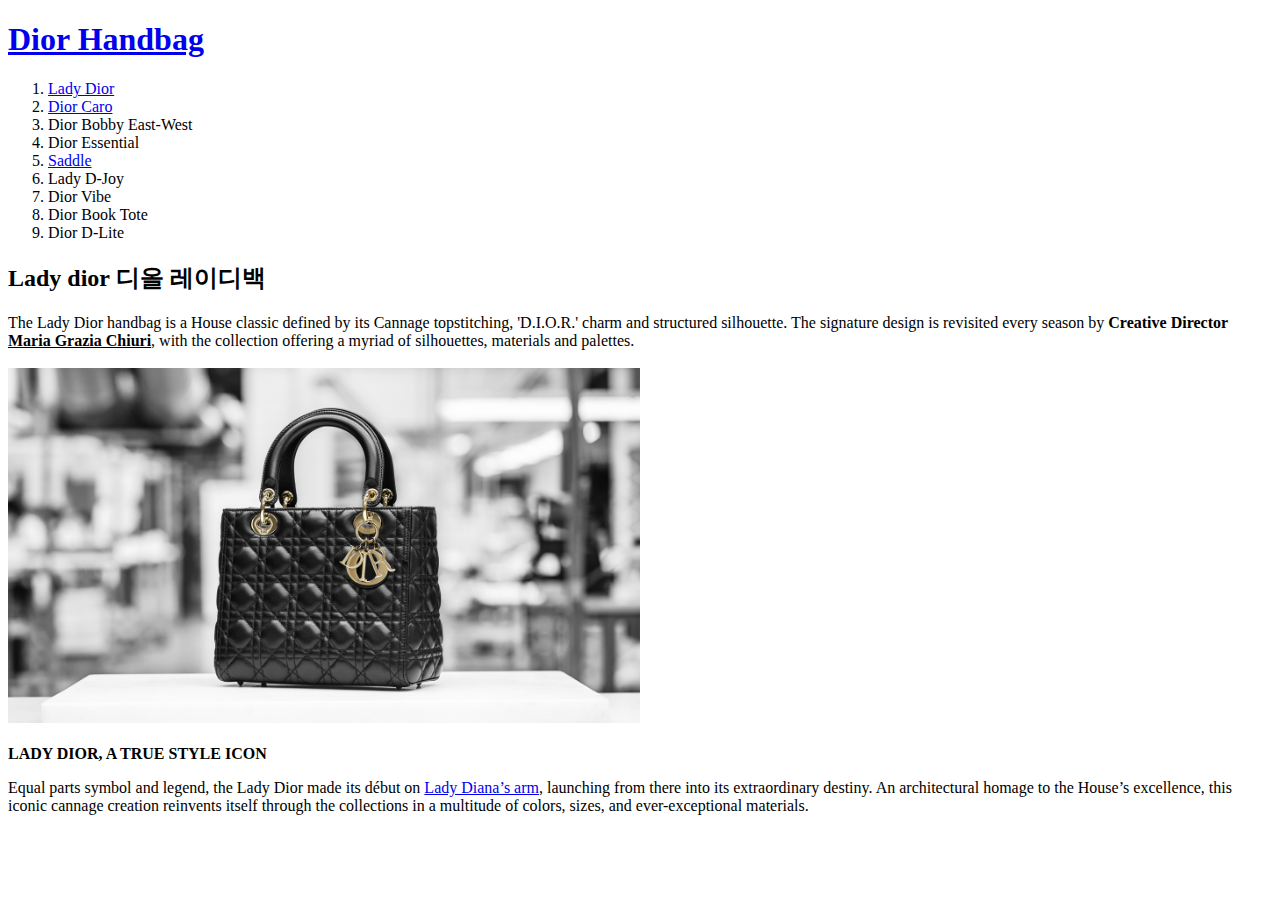
==== 1.html @ 68bc1161 "처음 만들어본 웹사이트" ====
<!doctype html>
<html>
<head>
<title>Dior-Bag-Lady Dior</title>
<meta charset="utf-8">
</head>
<body>
<h1><a href="index.html">Dior Handbag</a></h1>
<ol>
  <li><a href="1.html">Lady Dior</a></li>
  <li><a href="2.html">Dior Caro</a></li>
  <li>Dior Bobby East-West</li>
  <li>Dior Essential</li>
  <li><a href="3.html">Saddle</a></li>
  <li>Lady D-Joy</li>
  <li>Dior Vibe</li>
  <li>Dior Book Tote</li>
  <li>Dior D-Lite</li>
</ol>
<h2>Lady dior 디올 레이디백</h2>
The Lady Dior handbag is a House classic defined by its Cannage topstitching, 'D.I.O.R.' charm and structured silhouette. The signature design is revisited every season by <strong>Creative Director <u>Maria Grazia Chiuri</u></strong>, with the collection offering a myriad of silhouettes, materials and palettes.<br><br>
<img src="diorlady.jpg" width="50%"><br>
<br><strong>LADY DIOR, A TRUE STYLE ICON</strong><br>
<p>Equal parts symbol and legend, the Lady Dior made its début on <a href="https://www.lifestyleasia.com/kl/style/fashion/the-story-behind-princess-of-wales-lady-diana-and-the-lady-dior-handbag/" target="_blank" title="The story behind her favourite iconic handbag">Lady Diana’s arm</a>, launching from there into its extraordinary destiny. An architectural homage to the House’s excellence, this iconic cannage creation reinvents itself through the collections in a multitude of colors, sizes, and ever-exceptional materials.</p>
</body>
</html>
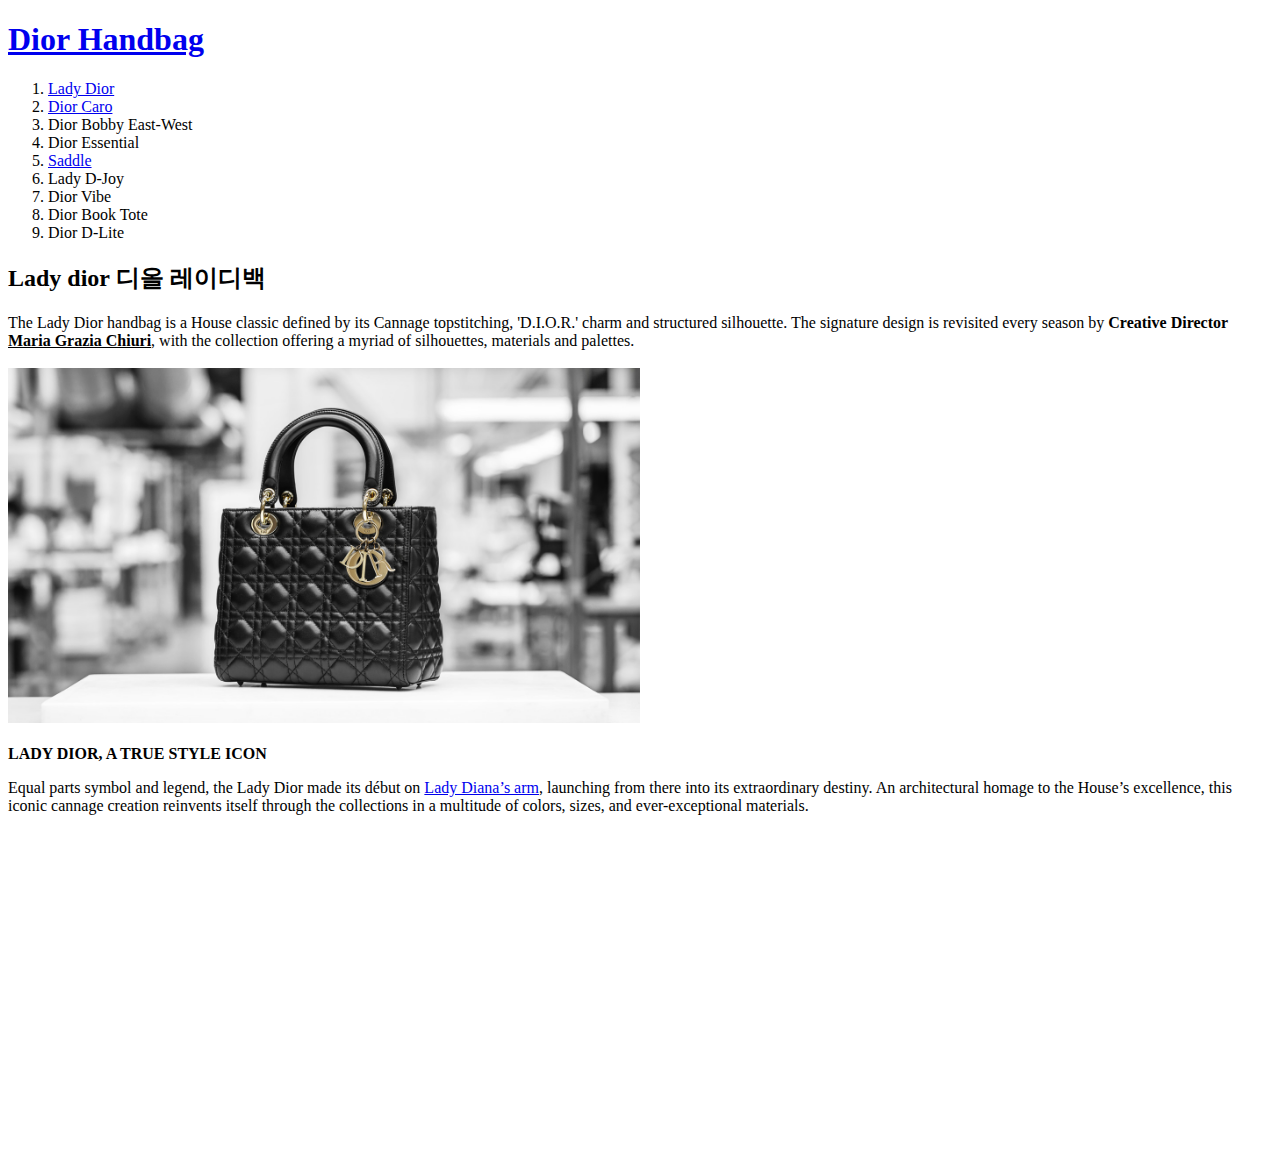
==== commit 3a2f22e3: "수정" ====
--- a/1.html
+++ b/1.html
@@ -22,5 +22,28 @@
 <img src="diorlady.jpg" width="50%"><br>
 <br><strong>LADY DIOR, A TRUE STYLE ICON</strong><br>
 <p>Equal parts symbol and legend, the Lady Dior made its début on <a href="https://www.lifestyleasia.com/kl/style/fashion/the-story-behind-princess-of-wales-lady-diana-and-the-lady-dior-handbag/" target="_blank" title="The story behind her favourite iconic handbag">Lady Diana’s arm</a>, launching from there into its extraordinary destiny. An architectural homage to the House’s excellence, this iconic cannage creation reinvents itself through the collections in a multitude of colors, sizes, and ever-exceptional materials.</p>
+<p>
+  <iframe width="560" height="315" src="https://www.youtube.com/embed/PS78866qStM" title="YouTube video player" frameborder="0" allow="accelerometer; autoplay; clipboard-write; encrypted-media; gyroscope; picture-in-picture" allowfullscreen></iframe>
+</p>
+<p>
+  <div id="disqus_thread"></div>
+<script>
+    /**
+    *  RECOMMENDED CONFIGURATION VARIABLES: EDIT AND UNCOMMENT THE SECTION BELOW TO INSERT DYNAMIC VALUES FROM YOUR PLATFORM OR CMS.
+    *  LEARN WHY DEFINING THESE VARIABLES IS IMPORTANT: https://disqus.com/admin/universalcode/#configuration-variables    */
+    /*
+    var disqus_config = function () {
+    this.page.url = PAGE_URL;  // Replace PAGE_URL with your page's canonical URL variable
+    this.page.identifier = PAGE_IDENTIFIER; // Replace PAGE_IDENTIFIER with your page's unique identifier variable
+    };
+    */
+    (function() { // DON'T EDIT BELOW THIS LINE
+    var d = document, s = d.createElement('script');
+    s.src = 'https://web1-ydyh510xjm.disqus.com/embed.js';
+    s.setAttribute('data-timestamp', +new Date());
+    (d.head || d.body).appendChild(s);
+    })();
+</script>
+<noscript>Please enable JavaScript to view the <a href="https://disqus.com/?ref_noscript">comments powered by Disqus.</a></noscript>
 </body>
 </html>
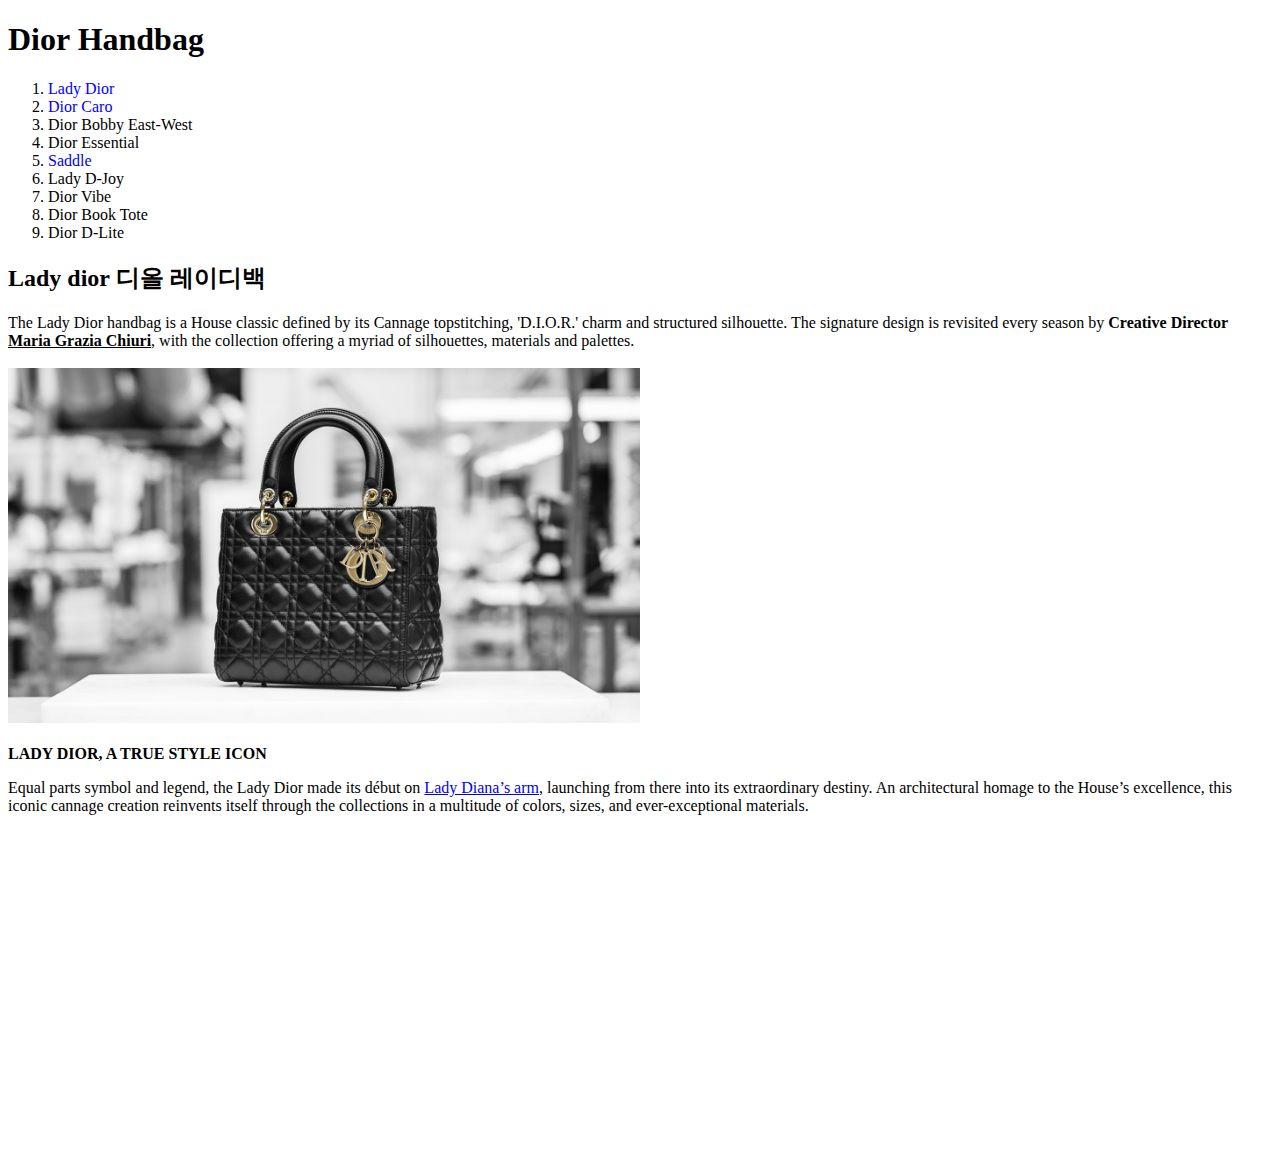
==== commit ba7801d8: "수정3" ====
--- a/1.html
+++ b/1.html
@@ -3,9 +3,22 @@
 <head>
 <title>Dior-Bag-Lady Dior</title>
 <meta charset="utf-8">
+<!-- Google tag (gtag.js) -->
+<script async src="https://www.googletagmanager.com/gtag/js?id=G-8SV6E17PBE"></script>
+<script>
+window.dataLayer = window.dataLayer || [];
+function gtag(){dataLayer.push(arguments);}
+gtag('js', new Date());
+
+gtag('config', 'G-8SV6E17PBE');
+</script>
+<style>
+a {color:blue;
+text-decoration: none;}
+</style>
 </head>
 <body>
-<h1><a href="index.html">Dior Handbag</a></h1>
+<h1><a href="index.html" style="color:black">Dior Handbag</a></h1>
 <ol>
   <li><a href="1.html">Lady Dior</a></li>
   <li><a href="2.html">Dior Caro</a></li>
@@ -21,7 +34,7 @@
 The Lady Dior handbag is a House classic defined by its Cannage topstitching, 'D.I.O.R.' charm and structured silhouette. The signature design is revisited every season by <strong>Creative Director <u>Maria Grazia Chiuri</u></strong>, with the collection offering a myriad of silhouettes, materials and palettes.<br><br>
 <img src="diorlady.jpg" width="50%"><br>
 <br><strong>LADY DIOR, A TRUE STYLE ICON</strong><br>
-<p>Equal parts symbol and legend, the Lady Dior made its début on <a href="https://www.lifestyleasia.com/kl/style/fashion/the-story-behind-princess-of-wales-lady-diana-and-the-lady-dior-handbag/" target="_blank" title="The story behind her favourite iconic handbag">Lady Diana’s arm</a>, launching from there into its extraordinary destiny. An architectural homage to the House’s excellence, this iconic cannage creation reinvents itself through the collections in a multitude of colors, sizes, and ever-exceptional materials.</p>
+<p>Equal parts symbol and legend, the Lady Dior made its début on <a href="https://www.lifestyleasia.com/kl/style/fashion/the-story-behind-princess-of-wales-lady-diana-and-the-lady-dior-handbag/" target="_blank" title="The story behind her favourite iconic handbag" style="text-decoration: underline">Lady Diana’s arm</a>, launching from there into its extraordinary destiny. An architectural homage to the House’s excellence, this iconic cannage creation reinvents itself through the collections in a multitude of colors, sizes, and ever-exceptional materials.</p>
 <p>
   <iframe width="560" height="315" src="https://www.youtube.com/embed/PS78866qStM" title="YouTube video player" frameborder="0" allow="accelerometer; autoplay; clipboard-write; encrypted-media; gyroscope; picture-in-picture" allowfullscreen></iframe>
 </p>
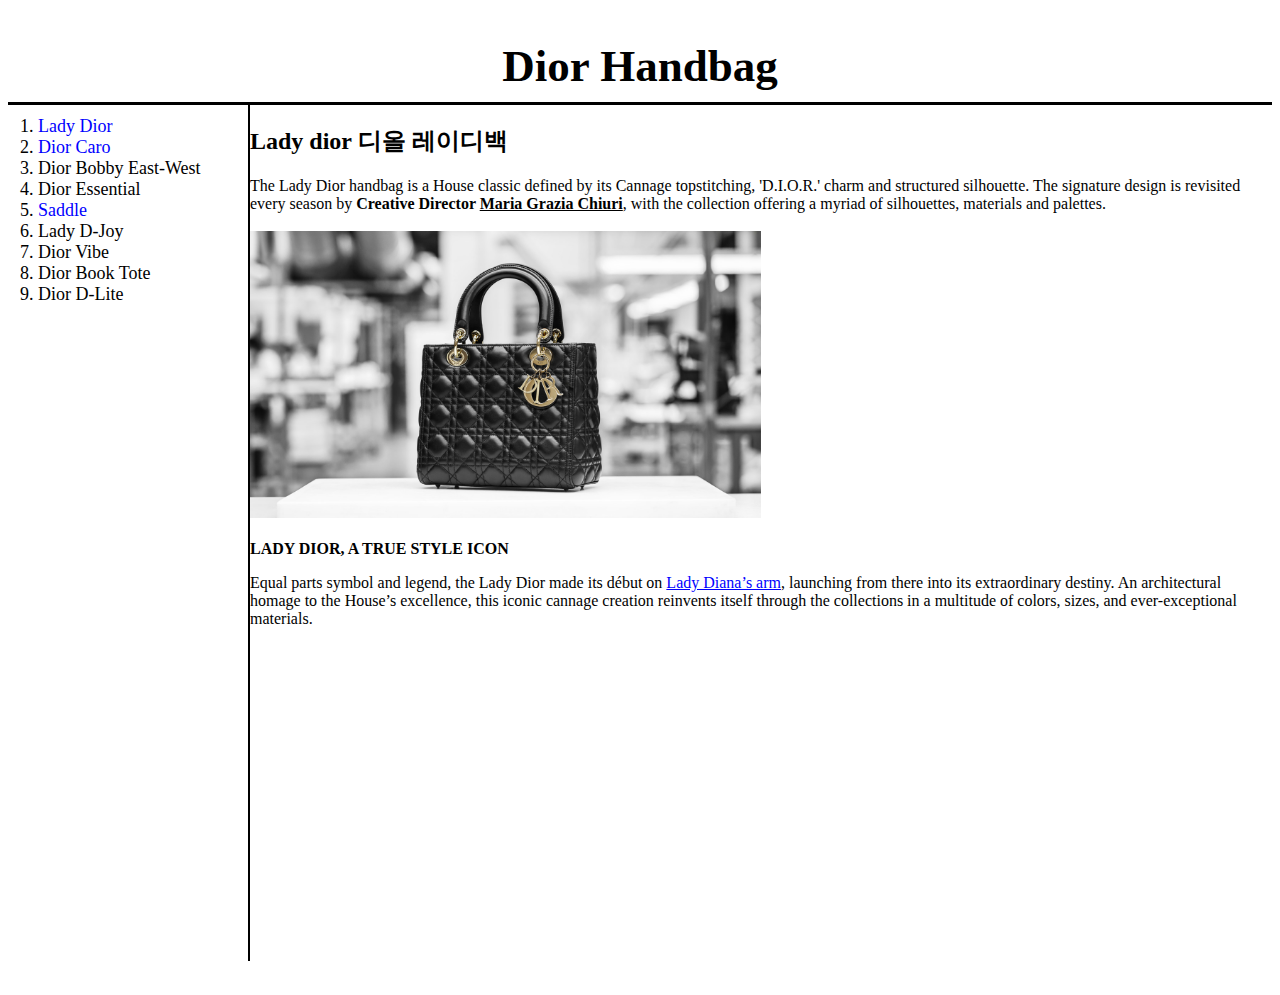
==== commit 9fc5dbaf: "수정4" ====
--- a/1.html
+++ b/1.html
@@ -15,29 +15,52 @@
 <style>
 a {color:blue;
 text-decoration: none;}
+h1 {font-size: 45px;
+text-align: center;
+border-bottom: 3px solid black;
+padding:10px;
+margin-bottom:0;
+}
+ol {font-size: 18px;
+  border-right: 2px solid black;
+width:180px;
+margin-top: 0;
+padding: 30px;
+padding-top: 11px;
+}
+#grid {display: grid;
+grid-template-columns: 1fr 5fr;}
+@media(max-width: 800px){
+  #grid {
+  display: block;}
+}
 </style>
 </head>
 <body>
 <h1><a href="index.html" style="color:black">Dior Handbag</a></h1>
-<ol>
-  <li><a href="1.html">Lady Dior</a></li>
-  <li><a href="2.html">Dior Caro</a></li>
-  <li>Dior Bobby East-West</li>
-  <li>Dior Essential</li>
-  <li><a href="3.html">Saddle</a></li>
-  <li>Lady D-Joy</li>
-  <li>Dior Vibe</li>
-  <li>Dior Book Tote</li>
-  <li>Dior D-Lite</li>
-</ol>
-<h2>Lady dior 디올 레이디백</h2>
-The Lady Dior handbag is a House classic defined by its Cannage topstitching, 'D.I.O.R.' charm and structured silhouette. The signature design is revisited every season by <strong>Creative Director <u>Maria Grazia Chiuri</u></strong>, with the collection offering a myriad of silhouettes, materials and palettes.<br><br>
-<img src="diorlady.jpg" width="50%"><br>
-<br><strong>LADY DIOR, A TRUE STYLE ICON</strong><br>
-<p>Equal parts symbol and legend, the Lady Dior made its début on <a href="https://www.lifestyleasia.com/kl/style/fashion/the-story-behind-princess-of-wales-lady-diana-and-the-lady-dior-handbag/" target="_blank" title="The story behind her favourite iconic handbag" style="text-decoration: underline">Lady Diana’s arm</a>, launching from there into its extraordinary destiny. An architectural homage to the House’s excellence, this iconic cannage creation reinvents itself through the collections in a multitude of colors, sizes, and ever-exceptional materials.</p>
-<p>
-  <iframe width="560" height="315" src="https://www.youtube.com/embed/PS78866qStM" title="YouTube video player" frameborder="0" allow="accelerometer; autoplay; clipboard-write; encrypted-media; gyroscope; picture-in-picture" allowfullscreen></iframe>
-</p>
+<div id="grid">
+ <ol>
+   <li><a href="1.html">Lady Dior</a></li>
+   <li><a href="2.html">Dior Caro</a></li>
+   <li>Dior Bobby East-West</li>
+   <li>Dior Essential</li>
+   <li><a href="3.html">Saddle</a></li>
+   <li>Lady D-Joy</li>
+   <li>Dior Vibe</li>
+   <li>Dior Book Tote</li>
+   <li>Dior D-Lite</li>
+ </ol>
+ <div>
+ <h2>Lady dior 디올 레이디백</h2>
+ The Lady Dior handbag is a House classic defined by its Cannage topstitching, 'D.I.O.R.' charm and structured silhouette. The signature design is revisited every season by <strong>Creative Director <u>Maria Grazia Chiuri</u></strong>, with the collection offering a myriad of silhouettes, materials and palettes.<br><br>
+ <img src="diorlady.jpg" width="50%"><br>
+ <br><strong>LADY DIOR, A TRUE STYLE ICON</strong><br>
+ <p>Equal parts symbol and legend, the Lady Dior made its début on <a href="https://www.lifestyleasia.com/kl/style/fashion/the-story-behind-princess-of-wales-lady-diana-and-the-lady-dior-handbag/" target="_blank" title="The story behind her favourite iconic handbag" style="text-decoration: underline">Lady Diana’s arm</a>, launching from there into its extraordinary destiny. An architectural homage to the House’s excellence, this iconic cannage creation reinvents itself through the collections in  a multitude of colors, sizes, and ever-exceptional materials.</p>
+ <p>
+   <iframe width="560" height="315" src="https://www.youtube.com/embed/PS78866qStM" title="YouTube video player" frameborder="0" allow="accelerometer; autoplay; clipboard-write; encrypted-media; gyroscope; picture-in-picture" allowfullscreen></iframe>
+ </p>
+ </div>
+</div>
 <p>
   <div id="disqus_thread"></div>
 <script>
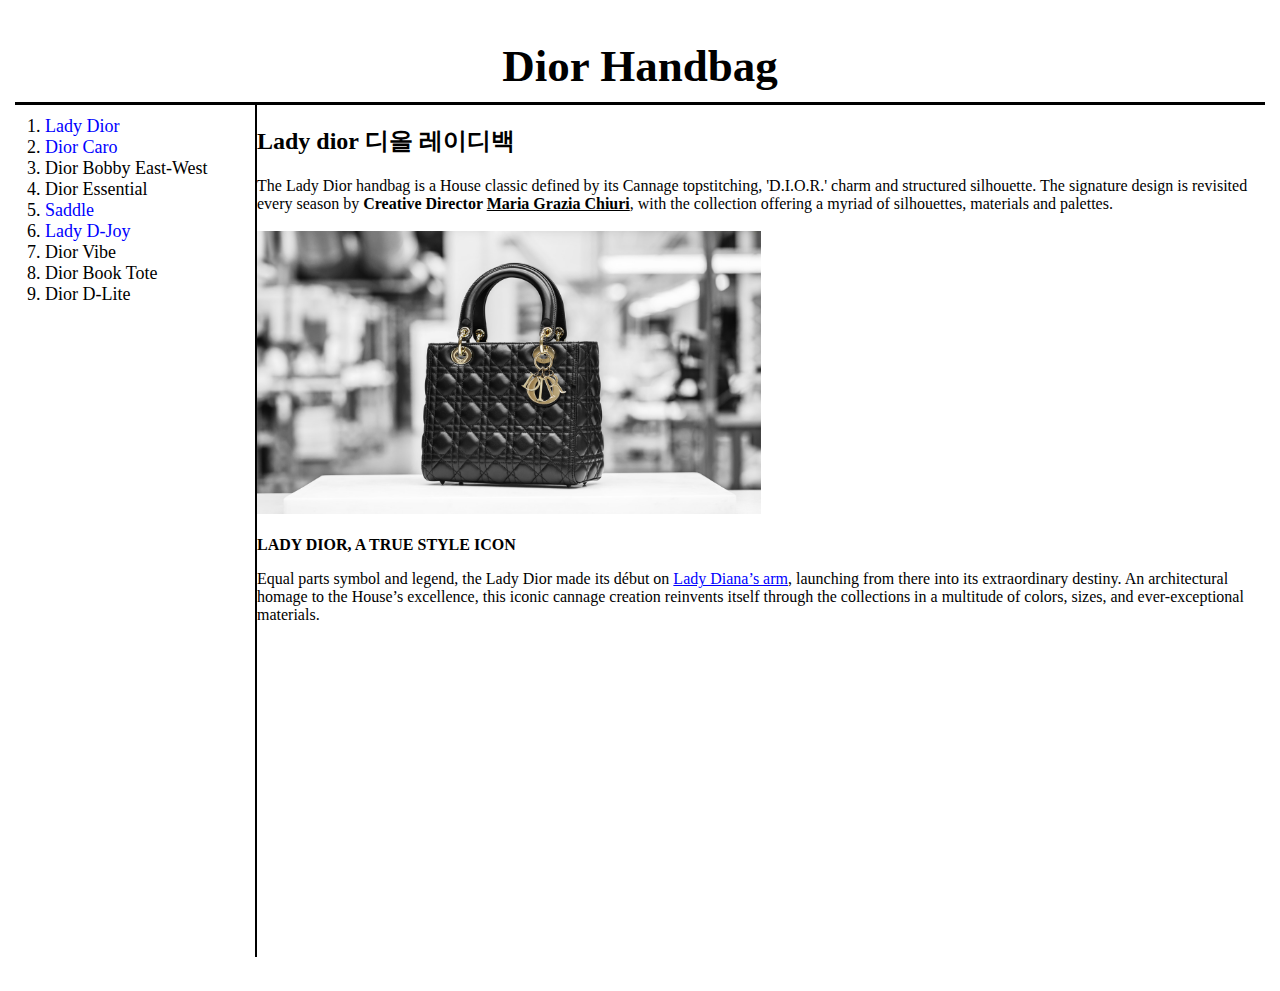
==== commit 3db66371: "수정5" ====
--- a/1.html
+++ b/1.html
@@ -12,29 +12,7 @@
 
 gtag('config', 'G-8SV6E17PBE');
 </script>
-<style>
-a {color:blue;
-text-decoration: none;}
-h1 {font-size: 45px;
-text-align: center;
-border-bottom: 3px solid black;
-padding:10px;
-margin-bottom:0;
-}
-ol {font-size: 18px;
-  border-right: 2px solid black;
-width:180px;
-margin-top: 0;
-padding: 30px;
-padding-top: 11px;
-}
-#grid {display: grid;
-grid-template-columns: 1fr 5fr;}
-@media(max-width: 800px){
-  #grid {
-  display: block;}
-}
-</style>
+<link rel="stylesheet" href="style.css">
 </head>
 <body>
 <h1><a href="index.html" style="color:black">Dior Handbag</a></h1>
@@ -45,7 +23,7 @@
    <li>Dior Bobby East-West</li>
    <li>Dior Essential</li>
    <li><a href="3.html">Saddle</a></li>
-   <li>Lady D-Joy</li>
+   <li><a href="4.html">Lady D-Joy</a></li>
    <li>Dior Vibe</li>
    <li>Dior Book Tote</li>
    <li>Dior D-Lite</li>
--- a/style.css
+++ b/style.css
@@ -0,0 +1,22 @@
+a {color:blue;
+text-decoration: none;}
+h1 {font-size: 45px;
+text-align: center;
+border-bottom: 3px solid black;
+padding:10px;
+margin-bottom:0;
+}
+ol {font-size: 18px;
+  border-right: 2px solid black;
+width:180px;
+margin-top: 0;
+padding: 30px;
+padding-top: 11px;
+}
+body {margin: 15px;}
+#grid {display: grid;
+grid-template-columns: 1fr 5fr;}
+@media(max-width: 800px){
+  #grid {
+  display: block;}
+}
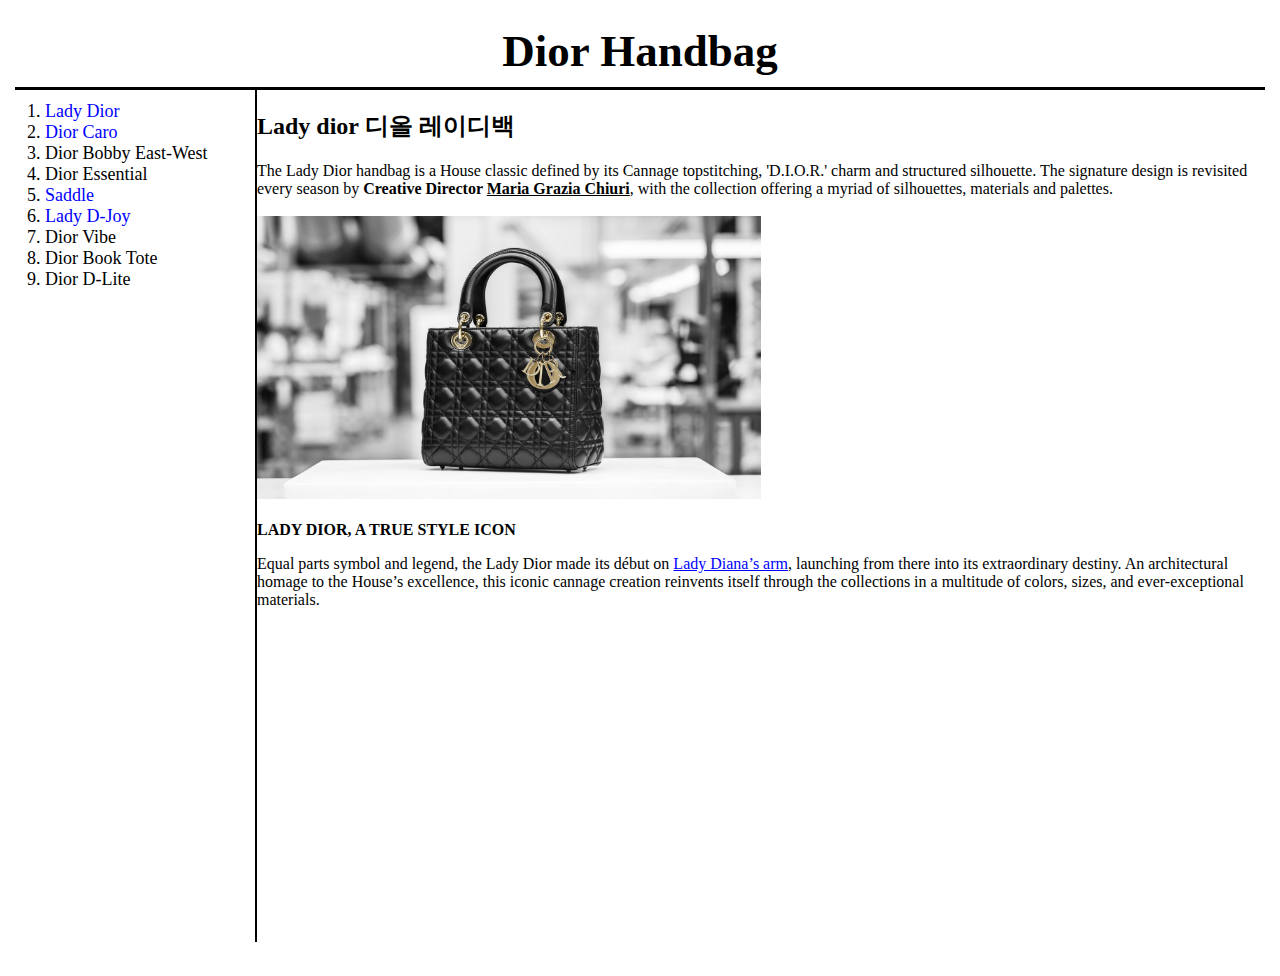
==== commit e7dd3d87: "수정6" ====
--- a/1.html
+++ b/1.html
@@ -15,7 +15,7 @@
 <link rel="stylesheet" href="style.css">
 </head>
 <body>
-<h1><a href="index.html" style="color:black">Dior Handbag</a></h1>
+  <h1><a href="index.html" style="color:black">Dior Handbag</a></h1>
 <div id="grid">
  <ol>
    <li><a href="1.html">Lady Dior</a></li>
--- a/style.css
+++ b/style.css
@@ -5,6 +5,7 @@
 border-bottom: 3px solid black;
 padding:10px;
 margin-bottom:0;
+margin-top:0;
 }
 ol {font-size: 18px;
   border-right: 2px solid black;
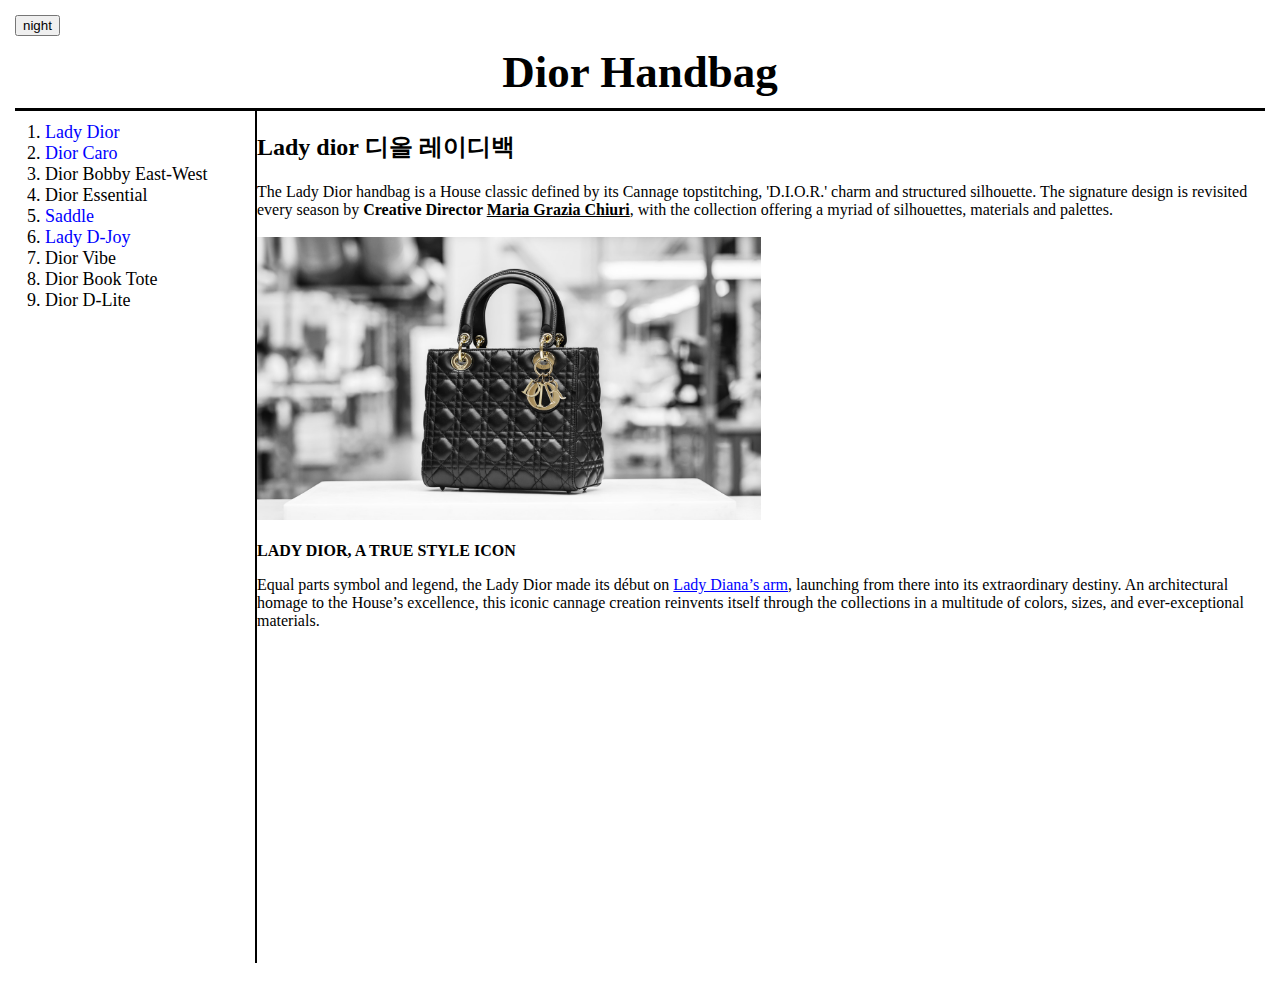
==== commit 3c88198a: "수정 10" ====
--- a/1.html
+++ b/1.html
@@ -12,9 +12,14 @@
 
 gtag('config', 'G-8SV6E17PBE');
 </script>
+<script src="colors.js">
+</script>
 <link rel="stylesheet" href="style.css">
 </head>
 <body>
+  <input type="button" value="night" onclick="
+  nightdayhandler(this);
+  ">
   <h1><a href="index.html" style="color:black">Dior Handbag</a></h1>
 <div id="grid">
  <ol>
--- a/style.css
+++ b/style.css
@@ -17,7 +17,7 @@
 body {margin: 15px;}
 #grid {display: grid;
 grid-template-columns: 1fr 5fr;}
-@media(max-width: 800px){
+@media(max-width: 800px)
   #grid {
   display: block;}
 }
